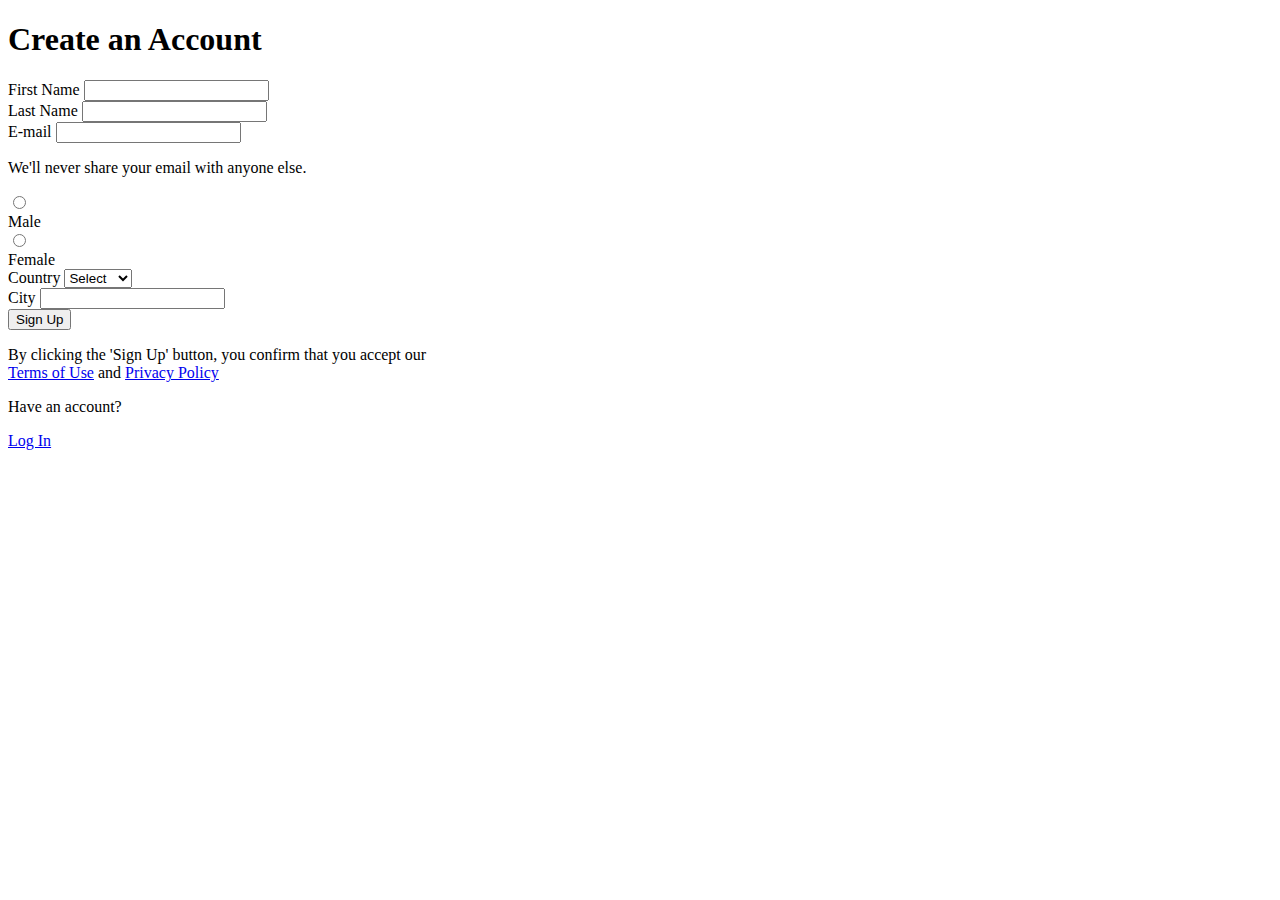
==== index.html @ 0acccac2 "add content" ====
<!DOCTYPE html>
<html lang="en">
  <head>
    <meta charset="UTF-8" />
    <meta http-equiv="X-UA-Compatible" content="IE=edge" />
    <meta name="viewport" content="width=device-width, initial-scale=1.0" />
    <title>Document</title>
    <link rel="stylesheet" href="./styles/style.css" />
    <link rel="preconnect" href="https://fonts.googleapis.com" />
    <link rel="preconnect" href="https://fonts.gstatic.com" crossorigin />
    <link
      href="https://fonts.googleapis.com/css2?family=Inter&family=Roboto:wght@400;500&display=swap"
      rel="stylesheet"
    />
    <!-- <script>
      function useSelect() {
        country.removeAttribute('onchange');
        country.querySelector('[disabled]').remove();
      }
    </script> -->
  </head>
  <body>
    <div class="wrapper">
      <div class="container">
        <form class="form_create">
          <div class="signUp">
            <div class="createAcc">
              <h1 class="createAcc-title">Create an Account</h1>
            </div>

            <div class="name">
              <div class="fn">
                <label for="fn">First Name</label>
                <input type="text" id="fn" />
              </div>

              <div class="ln">
                <label for="ln">Last Name</label>
                <input type="text" id="ln" />
              </div>
            </div>

            <div class="mail">
              <label for="mail">E-mail</label>
              <input type="text" id="mail" />
              <p>We'll never share your email with anyone else.</p>
            </div>

            <div class="gender">
              <div class="male">
                <div>
                  <input type="radio" id="male" name="gender" />
                </div>
                <div>
                  <label for="male">Male</label>
                </div>
              </div>

              <div class="female">
                <div>
                  <input type="radio" id="female" name="gender" />
                </div>
                <div>
                  <label for="female">Female</label>
                </div>
              </div>
            </div>

            <div class="address">
              <div class="select">
                <label for="country">Country</label>
                <select
                  onchange="this.removeAttribute('onchange'); none.remove()"
                  name="country"
                  id="country"
                >
                  <option id="none" value="" disabled selected>Select</option>
                  <option value="Ukraine">Ukraine</option>
                  <option value="GB">GB</option>
                  <option value="USA">USA</option>
                </select>
              </div>

              <div class="city">
                <label for="city">City</label>
                <input type="text" id="city" />
              </div>
            </div>

            <div class="submit">
              <button type="submit" class="btn">Sign Up</button>
            </div>
          </div>
        </form>
        <div class="rules">
          <p class="rules-text">
            By clicking the 'Sign Up' button, you confirm that you accept our <br />
            <a href="#" class="terms">Terms of Use</a> and
            <a href="#" class="policy">Privacy Policy</a>
          </p>
        </div>
        <footer class="footer">
          <div>
            <p class="footer-text">Have an account?</p>
          </div>
          <div>
            <a href="#" class="footer-link">Log In</a>
          </div>
        </footer>
      </div>
    </div>
  </body>
</html>
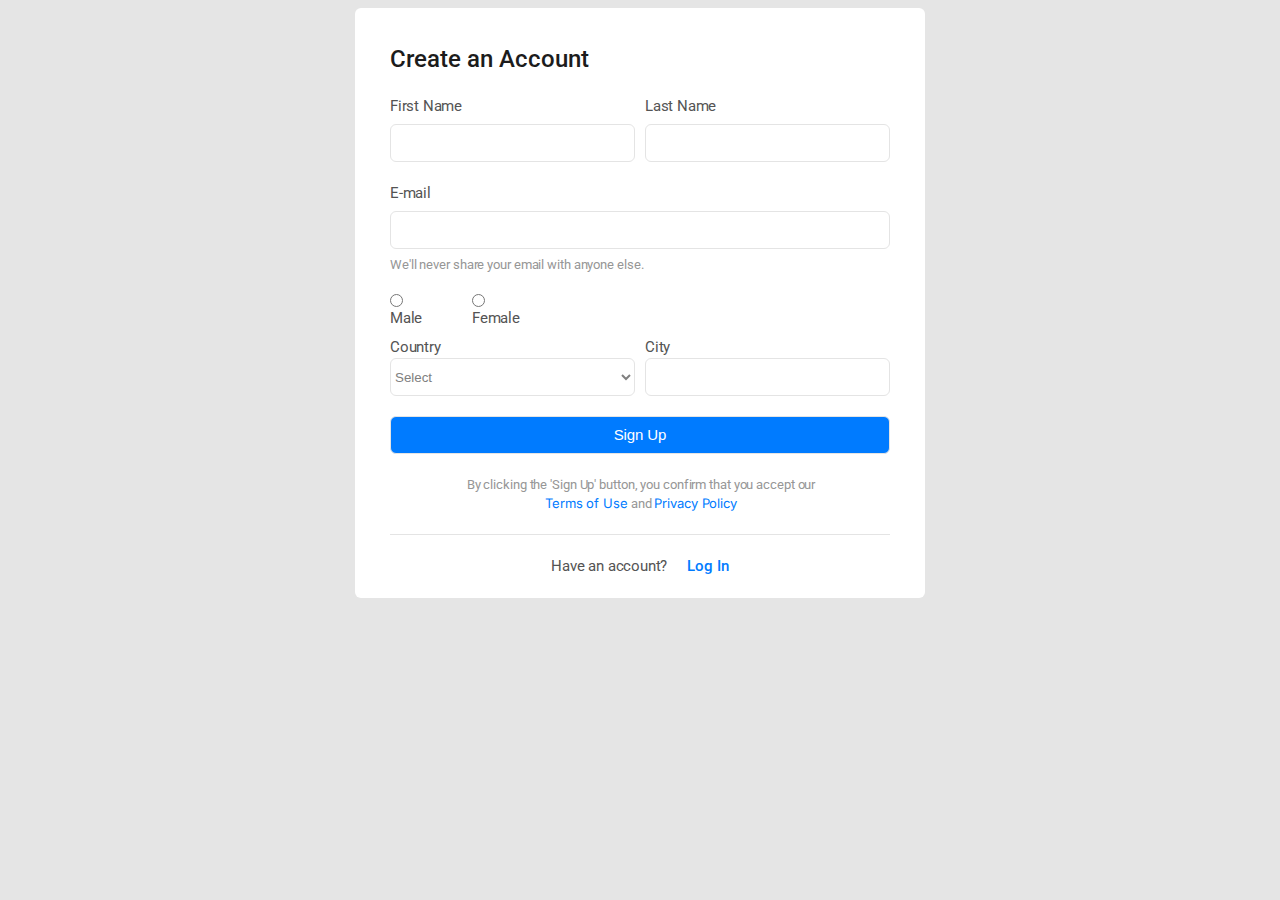
==== commit 7242a271: "rework radio checkbox" ====
--- a/index.html
+++ b/index.html
@@ -48,20 +48,20 @@
 
             <div class="gender">
               <div class="male">
-                <div>
-                  <input type="radio" id="male" name="gender" />
-                </div>
-                <div>
-                  <label for="male">Male</label>
+                <div class="gender-male">
+                  <input class="radio" type="radio" id="male" name="gender" />
+                  <!-- </div>
+                <div> -->
+                  <label for="male"><span class="male-text">Male</span></label>
                 </div>
               </div>
 
               <div class="female">
-                <div>
-                  <input type="radio" id="female" name="gender" />
-                </div>
-                <div>
-                  <label for="female">Female</label>
+                <div class="gender-female">
+                  <input class="radio" type="radio" id="female" name="gender" />
+                  <!-- </div>
+                <div> -->
+                  <label for="female"><span class="male-text">Female</span></label>
                 </div>
               </div>
             </div>
--- a/styles/style.css
+++ b/styles/style.css
@@ -0,0 +1,274 @@
+body {
+  background: #e5e5e5;
+  font-family: 'Roboto', sans-serif;
+}
+
+form {
+  display: block;
+}
+
+label,
+input {
+  box-sizing: border-box;
+  display: block;
+  margin: 0;
+  padding: 0;
+}
+
+p {
+  margin: 0 0 20px 0;
+  padding: 0;
+  font-family: 'Roboto';
+  font-style: normal;
+  font-weight: 400;
+  font-size: 13px;
+  line-height: 18px;
+  letter-spacing: -0.1px;
+  color: #969696;
+}
+
+a {
+  font-family: 'Inter';
+  text-decoration: none;
+}
+/* 
+font-family: 'Inter', sans-serif;
+font-family: 'Roboto', sans-serif; */
+
+.wrapper {
+  display: flex;
+  justify-content: center;
+  max-width: 570px;
+  max-height: 590px;
+  margin: 0 auto;
+  background: #ffffff;
+  border-radius: 6px;
+}
+
+.container {
+  display: flex;
+  flex-direction: column;
+  width: 500px;
+  height: 590px;
+  background: #ffffff;
+}
+
+.form_create {
+}
+
+.signUp {
+}
+
+.createAcc {
+}
+
+.createAcc-title {
+  font-family: 'Roboto';
+  font-weight: 500;
+  font-size: 24px;
+  line-height: 32px;
+  color: #1c1c1c;
+  margin: 35px 300px 20px 0;
+}
+
+.name {
+  display: flex;
+  justify-content: space-between;
+}
+
+.fn,
+.ln {
+  display: block;
+  font-family: 'Roboto';
+  font-weight: 400;
+  font-size: 15px;
+  line-height: 22px;
+  letter-spacing: -0.2px;
+  color: #545454;
+}
+
+label[for='ln'],
+label[for='fn'] {
+  margin-bottom: 7px;
+}
+
+#fn,
+#ln {
+  width: 245px;
+  height: 38px;
+  margin: 0 0 20px 0;
+  padding: 0;
+  background: #ffffff;
+  border: 1px solid #e4e4e4;
+  border-radius: 6px;
+}
+
+#fn:focus,
+#ln:focus,
+#mail:focus,
+#country:focus,
+#city:focus {
+  outline: none;
+  border: 1px solid #007bff;
+}
+
+.fn {
+}
+
+#mail {
+  width: 100%;
+  height: 38px;
+  background: #ffffff;
+  border: 1px solid #e4e4e4;
+  border-radius: 6px;
+}
+
+.mail {
+}
+
+#mail {
+  margin-bottom: 7px;
+}
+
+label[for='mail'] {
+  font-weight: 400;
+  font-size: 15px;
+  line-height: 22px;
+  letter-spacing: -0.2px;
+  color: #545454;
+  margin-bottom: 7px;
+}
+
+.gender {
+  display: flex;
+  margin-bottom: 20px;
+}
+
+.male {
+  display: flex;
+  justify-content: space-between;
+  align-items: baseline;
+  width: 62px;
+  height: 22px;
+  margin-right: 20px;
+}
+
+.female {
+  display: flex;
+  justify-content: space-between;
+  align-items: baseline;
+  width: 78px;
+  height: 22px;
+}
+
+label[for='country'],
+label[for='city'],
+label[for='male'],
+label[for='female'] {
+  font-weight: 400;
+  font-size: 15px;
+  line-height: 22px;
+  letter-spacing: -0.2px;
+  color: #545454;
+}
+
+.address {
+  display: flex;
+  justify-content: space-between;
+  margin-bottom: 20px;
+}
+
+#country,
+#city {
+  width: 245px;
+  height: 38px;
+  background: #ffffff;
+  border: 1px solid #e4e4e4;
+  border-radius: 6px;
+}
+
+[onchange] {
+  color: grey;
+}
+
+option {
+  color: black;
+}
+
+.select {
+}
+
+label for="country"
+
+/* .none {
+  font-family: 'Inter';
+  font-style: normal;
+  font-weight: 400;
+  font-size: 15px;
+  line-height: 22px;
+  letter-spacing: -0.2px;
+  color: #545454;
+} */
+
+.submit {
+}
+
+.btn {
+  font-weight: 500;
+  font-size: 15px;
+  line-height: 22px;
+  letter-spacing: -0.1px;
+  color: #ffffff;
+  width: 100%;
+  height: 38px;
+  background: #007bff;
+  border: 1px solid #e4e4e4;
+  border-radius: 6px;
+  margin-bottom: 22px;
+}
+
+.rules {
+  display: flex;
+  justify-content: center;
+  width: 410px;
+  height: 37px;
+  text-align: center;
+  margin-left: 46px;
+  margin-bottom: 21px;
+}
+
+.rules-text {
+  margin: 0;
+}
+
+.terms,
+.policy {
+  color: #007bff;
+}
+
+.footer {
+  display: flex;
+  justify-content: center;
+  align-items: baseline;
+  padding-top: 20px;
+  border-top: 1px solid #e4e4e4;
+}
+
+.footer-text {
+  margin-right: 20px;
+  font-size: 15px;
+  line-height: 22px;
+  text-align: right;
+  letter-spacing: -0.2px;
+  color: #545454;
+}
+
+.footer-link {
+  font-family: 'Roboto';
+  font-style: normal;
+  font-weight: 500;
+  font-size: 15px;
+  line-height: 22px;
+  letter-spacing: -0.1px;
+  color: #007bff;
+}
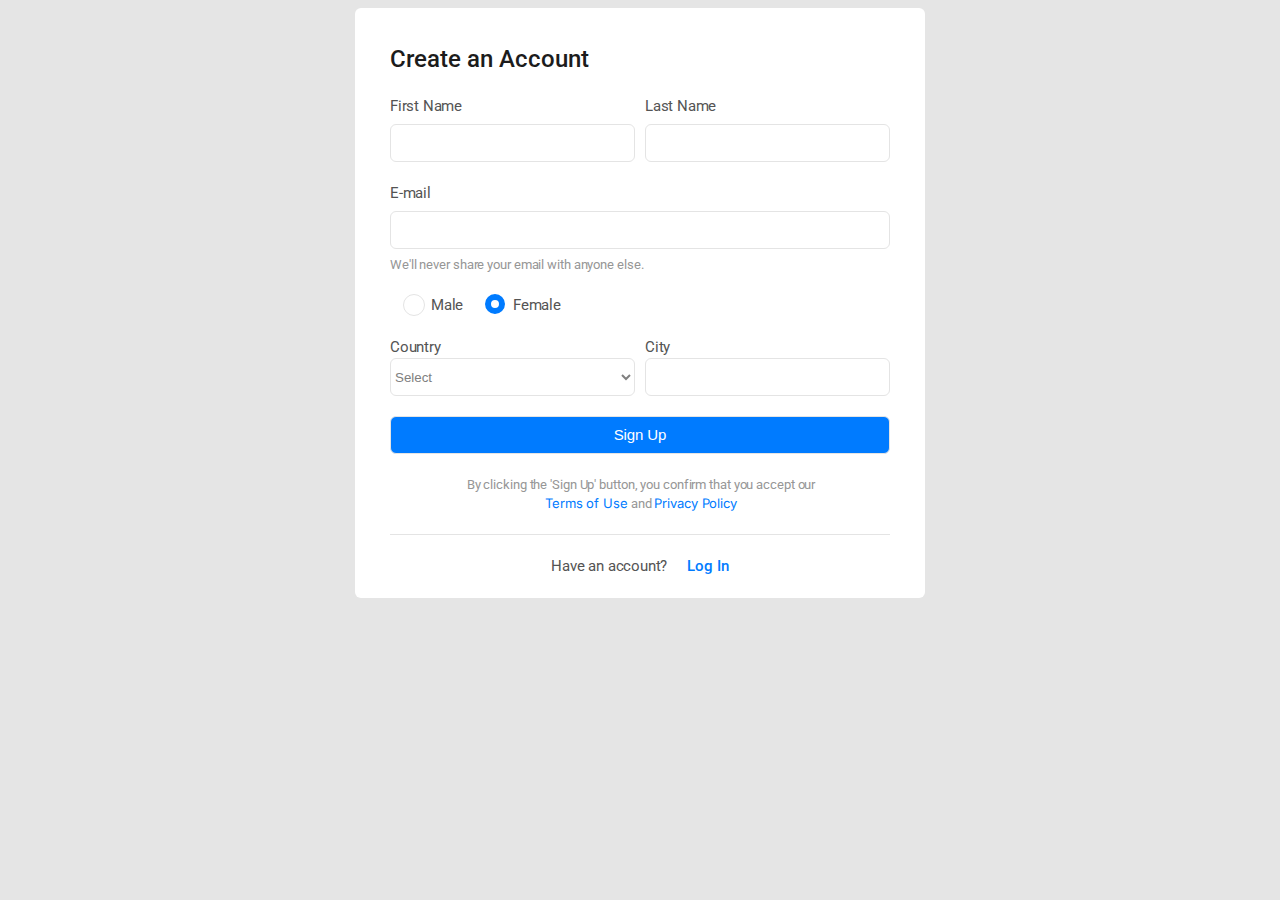
==== commit 2eddad2b: "del comments" ====
--- a/index.html
+++ b/index.html
@@ -12,12 +12,6 @@
       href="https://fonts.googleapis.com/css2?family=Inter&family=Roboto:wght@400;500&display=swap"
       rel="stylesheet"
     />
-    <!-- <script>
-      function useSelect() {
-        country.removeAttribute('onchange');
-        country.querySelector('[disabled]').remove();
-      }
-    </script> -->
   </head>
   <body>
     <div class="wrapper">
@@ -50,17 +44,13 @@
               <div class="male">
                 <div class="gender-male">
                   <input class="radio" type="radio" id="male" name="gender" />
-                  <!-- </div>
-                <div> -->
                   <label for="male"><span class="male-text">Male</span></label>
                 </div>
               </div>
 
               <div class="female">
                 <div class="gender-female">
-                  <input class="radio" type="radio" id="female" name="gender" />
-                  <!-- </div>
-                <div> -->
+                  <input class="radio" type="radio" id="female" name="gender" checked />
                   <label for="female"><span class="male-text">Female</span></label>
                 </div>
               </div>
--- a/styles/style.css
+++ b/styles/style.css
@@ -198,18 +198,6 @@
 .select {
 }
 
-label for="country"
-
-/* .none {
-  font-family: 'Inter';
-  font-style: normal;
-  font-weight: 400;
-  font-size: 15px;
-  line-height: 22px;
-  letter-spacing: -0.2px;
-  color: #545454;
-} */
-
 .submit {
 }
 
@@ -272,3 +260,74 @@
   letter-spacing: -0.1px;
   color: #007bff;
 }
+
+/* radio checkboxes */
+
+.gender {
+  display: flex;
+}
+
+.gender-male,
+.gender-female {
+  display: flex;
+}
+
+label[for='male'] {
+}
+
+.radio + label[for='male']::before,
+.radio + label[for='female']::before {
+  content: '';
+  position: absolute;
+  width: 20px;
+  height: 20px;
+  border: 1px solid #e4e4e4;
+  border-radius: 50%;
+}
+
+.radio:checked + label[for='male']::before,
+.radio:checked + label[for='female']::before {
+  border-radius: 50%;
+  box-sizing: border-box;
+  width: 20px;
+  height: 20px;
+  border: 6px solid #007bff;
+}
+
+.gender-male,
+.gender-female {
+  position: relative;
+  align-items: center;
+}
+
+.male-text {
+  padding-left: 28px;
+}
+
+/* .male::before {
+  content: '';
+  width: 20px;
+  height: 20px;
+  border: 1px solid #e4e4e4;
+  border-radius: 50%;
+}
+
+.male {
+  position: relative;
+  align-items: center;
+}
+
+#male {
+  position: absolute;
+  width: 100%;
+  height: 100%;
+  opacity: 0.5;
+  top: 0;
+  left: 0;
+} */
+
+.radio {
+  opacity: 0;
+  width: 100%;
+  height: 100%;
+}
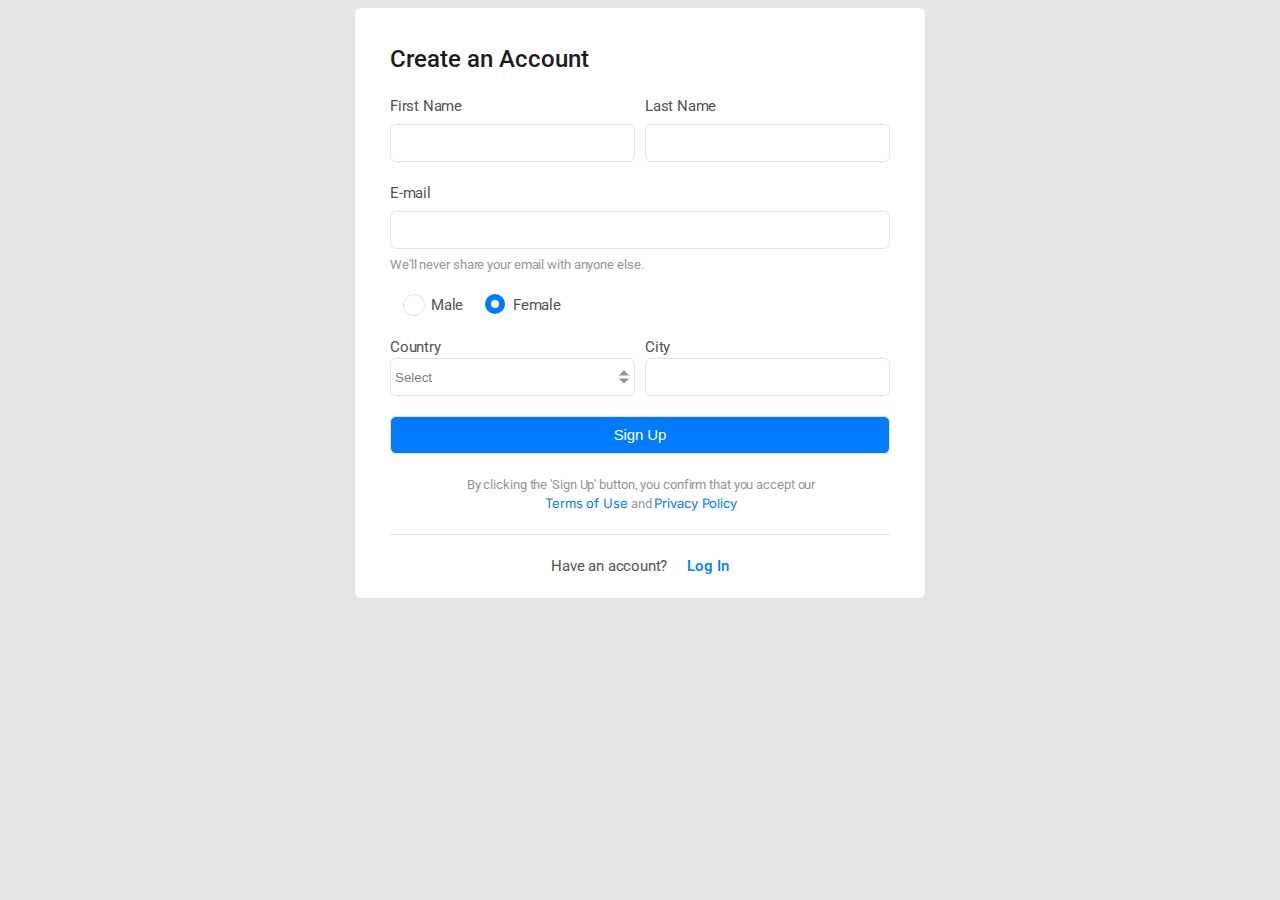
==== commit bca3b5f9: "add select arrows" ====
--- a/index.html
+++ b/index.html
@@ -57,18 +57,37 @@
             </div>
 
             <div class="address">
-              <div class="select">
-                <label for="country">Country</label>
-                <select
-                  onchange="this.removeAttribute('onchange'); none.remove()"
-                  name="country"
-                  id="country"
-                >
-                  <option id="none" value="" disabled selected>Select</option>
-                  <option value="Ukraine">Ukraine</option>
-                  <option value="GB">GB</option>
-                  <option value="USA">USA</option>
-                </select>
+              <div>
+                <div class="select">
+                  <label for="country">Country</label>
+                  <select
+                    onchange="this.removeAttribute('onchange'); none.remove()"
+                    name="country"
+                    id="country"
+                  >
+                    <option id="none" value="" disabled selected>Select</option>
+                    <option value="Ukraine">Ukraine</option>
+                    <option value="GB">GB</option>
+                    <option value="USA">USA</option>
+                  </select>
+                  <div class="arrow">
+                    <svg
+                      class="icon-arrow"
+                      width="12"
+                      height="14"
+                      viewbox="0 0 12 14"
+                      fill="none"
+                      xmlns="http://www.w3.org/2000/svg"
+                    >
+                      <path
+                        fill-rule="evenodd"
+                        clip-rule="evenodd"
+                        d="M6 0.25L0.75 5.5H11.25L6 0.25ZM6 13.75L0.75 8.5H11.25L6 13.75Z"
+                        fill="#969696"
+                      />
+                    </svg>
+                  </div>
+                </div>
               </div>
 
               <div class="city">
--- a/styles/style.css
+++ b/styles/style.css
@@ -53,15 +53,6 @@
   background: #ffffff;
 }
 
-.form_create {
-}
-
-.signUp {
-}
-
-.createAcc {
-}
-
 .createAcc-title {
   font-family: 'Roboto';
   font-weight: 500;
@@ -112,18 +103,12 @@
   border: 1px solid #007bff;
 }
 
-.fn {
-}
-
 #mail {
   width: 100%;
   height: 38px;
   background: #ffffff;
   border: 1px solid #e4e4e4;
   border-radius: 6px;
-}
-
-.mail {
 }
 
 #mail {
@@ -193,12 +178,6 @@
 
 option {
   color: black;
-}
-
-.select {
-}
-
-.submit {
 }
 
 .btn {
@@ -270,9 +249,6 @@
 .gender-male,
 .gender-female {
   display: flex;
-}
-
-label[for='male'] {
 }
 
 .radio + label[for='male']::before,
@@ -304,30 +280,28 @@
   padding-left: 28px;
 }
 
-/* .male::before {
-  content: '';
-  width: 20px;
-  height: 20px;
-  border: 1px solid #e4e4e4;
-  border-radius: 50%;
-}
-
-.male {
-  position: relative;
-  align-items: center;
-}
-
-#male {
-  position: absolute;
-  width: 100%;
-  height: 100%;
-  opacity: 0.5;
-  top: 0;
-  left: 0;
-} */
-
 .radio {
   opacity: 0;
   width: 100%;
   height: 100%;
 }
+
+/* -----select arrows---------- */
+
+.select select {
+  position: absolute;
+}
+
+.select {
+  position: relative;
+  width: 245px;
+  height: 38px;
+}
+
+.arrow {
+  position: absolute;
+  right: 5px;
+  top: 33px;
+  z-index: 1;
+  background-color: #fff;
+}
